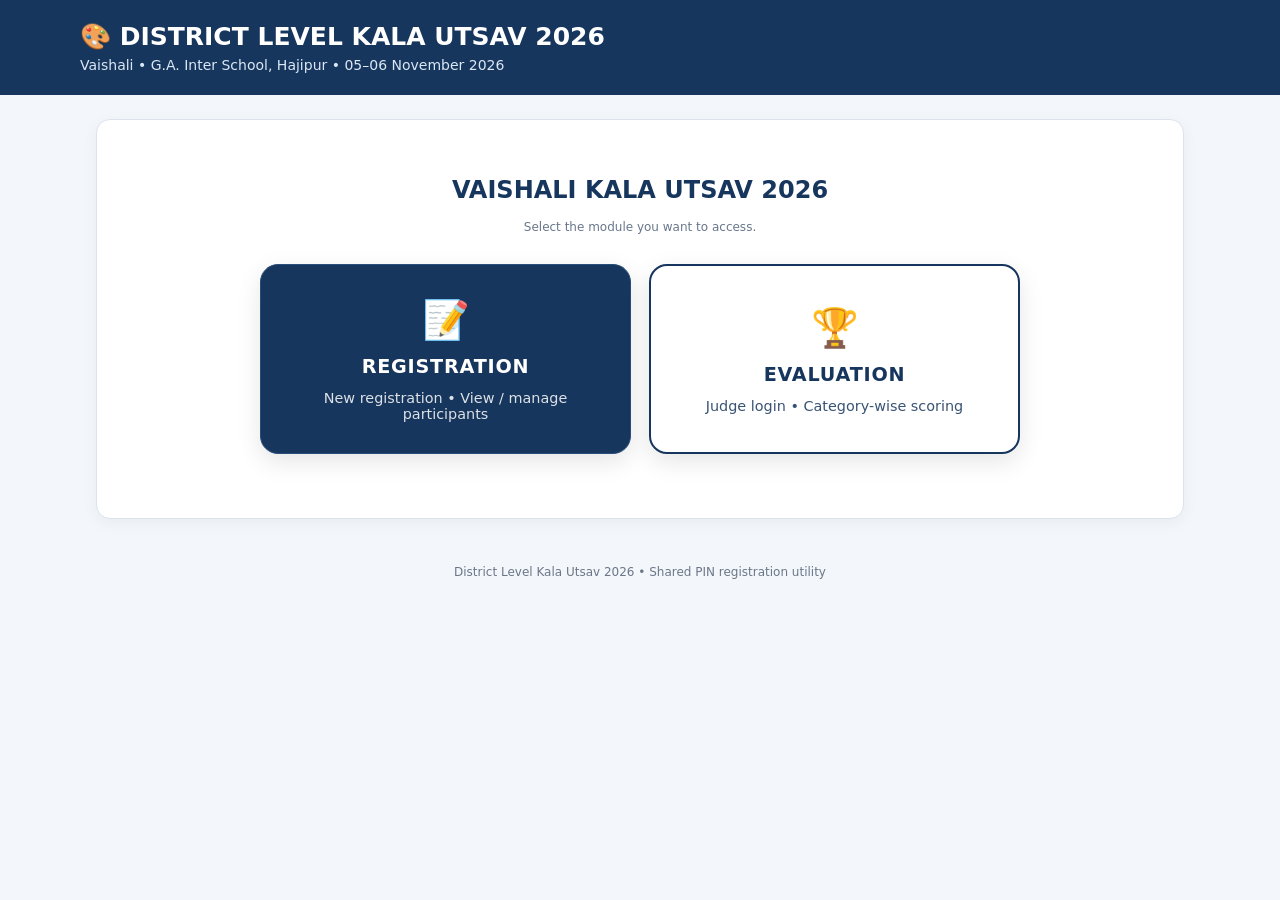
==== kala-utsav-2026/index.html @ 671e61ae "Load corrected PIN validation script" ====
<!doctype html><html lang="en"><head><meta charset="utf-8"><meta name="viewport" content="width=device-width,initial-scale=1"><meta name="theme-color" content="#17365d"><title>Kala Utsav 2026 Registration</title><link rel="manifest" href="manifest.json"><link rel="stylesheet" href="style.css?v=11"></head><body><header><div class="brand">🎨 DISTRICT LEVEL KALA UTSAV 2026</div><div class="sub">Vaishali • G.A. Inter School, Hajipur • 05–06 November 2026</div></header><main><section id="home" class="panel home-panel">
<h1>VAISHALI KALA UTSAV 2026</h1>
<p class="hint">Select the module you want to access.</p>
<div class="home-options">
<button type="button" id="openRegistration" class="home-option"><span class="home-icon">📝</span><strong>REGISTRATION</strong><small>New registration • View / manage participants</small></button>
<button type="button" id="openEvaluation" class="home-option secondary"><span class="home-icon">🏆</span><strong>EVALUATION</strong><small>Judge login • Category-wise scoring</small></button>
</div>
</section><section id="login" class="panel" hidden><button type="button" id="backHome" class="secondary">← Back</button><h1 id="loginHeading">Registration Access</h1><p id="loginDescription">Enter the shared six-digit PIN and select your name.</p><label>Shared PIN<input id="pin" type="password" inputmode="numeric" maxlength="6" autocomplete="current-password" placeholder="6-digit PIN"></label><label>Registration official<select id="operator"><option value="">Select official</option><option>श्रीमती जया</option><option>श्रीमती मांडवी कुमारी</option><option>श्री शिवम कुमार</option></select></label><button id="loginBtn">Enter application</button><p class="hint">Use the shared PIN only with authorised registration officials. Keep it confidential.</p></section><section id="app" hidden><div class="toolbar"><div><b id="welcome"></b><small id="connection"></small></div><button class="secondary" id="logout">Logout</button></div><nav><button class="tab active" data-tab="register">New registration</button><button class="tab" data-tab="records">Registrations</button><button class="tab" data-tab="evaluation">Evaluation</button><button class="tab" data-tab="summary">Dashboard</button><button class="tab" data-tab="backup">Backup / Sync</button></nav><section id="register" class="view panel"><h2>Participant registration</h2><form id="regForm"><div class="grid"><label>Art form<select id="art" required></select></label><label>Event date<select id="eventDate" required></select></label><label>Entry type<input id="entryType" value="Individual" readonly></label><label>Block<select id="block" required><option value="">Select block</option></select></label><label>School name<input id="school" required list="schools" autocomplete="off"><datalist id="schools"></datalist><small id="schoolHint" class="hint">Suggestions are unverified; you can enter a school manually.</small></label><label>School U-DISE (11 digits)<input id="udise" inputmode="numeric" maxlength="11" pattern="[0-9]{11}" placeholder="Enter 11-digit UDISE (if available)"><small class="hint">If unavailable, leave blank. A supplied code must contain exactly 11 digits.</small></label></div><section class="participants"><h3>Participant Names</h3><label>Enter names in one line<input id="participantNames" required autocomplete="off" list="participantSuggestions" placeholder="Team Leader, Member 2, Member 3"><datalist id="participantSuggestions"></datalist><small class="hint">For team members, use the suggestion box below to add each name.</small><label>Find previous participant<input id="participantLookup" list="participantSuggestions" autocomplete="off" placeholder="Type/select a previous participant name"><small class="hint">Select a suggestion to add it to the participant list above.</small></label></label><div class="grid leader-details"><label id="leaderLabel">Participant Class<select id="leaderClass" required><option value="">Select class</option><option value="9">9</option><option value="10">10</option><option value="11">11</option><option value="12">12</option></select></label><label>Gender<select id="leaderGender" required><option value="">Select gender</option><option value="Male">Male</option><option value="Female">Female</option><option value="Other">Other</option></select></label></div></section><label>Remarks<textarea id="remarks" rows="2"></textarea></label><div class="actions"><button type="submit">Save registration</button><button type="reset" class="secondary">Clear form</button></div></form><p class="hint">Registrations are saved locally first and uploaded when online. Pending entries are marked in the records list.</p></section><section id="records" class="view panel" hidden><div class="row"><h2>Registration records</h2><input id="search" placeholder="Search name, school, block or ID"></div><div class="tablewrap"><table><thead><tr><th>ID</th><th>Category</th><th>Date</th><th>Type / Names</th><th>Block</th><th>School</th><th>Official / Sync</th><th></th></tr></thead><tbody id="recordRows"></tbody></table></div></section><section id="evaluation" class="view panel" hidden>
<h2>Judge Evaluation</h2>
<p class="hint">Choose your name and assigned art form. Only entries in your assigned art form will be shown.</p>
<div class="grid">
<label>Judge<select id="judgeSelect"><option value="">Select judge</option></select></label>
<label>Art form<select id="judgeArt"><option value="">Select art form</option></select></label>
</div>
<div class="actions"><button type="button" id="exportEvaluationMarks" class="secondary">Export Evaluation Marks (CSV)</button></div><div id="judgeEntryList"></div>
<div id="judgeScorePanel" hidden class="participants">
<h3 id="judgeEntryTitle"></h3><p id="judgeEntryMeta" class="hint"></p>
<div id="judgeCriteria"></div>
<label>Remarks<textarea id="judgeRemarks" rows="2"></textarea></label>
<button id="saveEvaluation">Save evaluation</button><p id="evaluationMsg" class="hint"></p>
</div></section><section id="summary" class="view panel" hidden><h2>Dashboard</h2><div id="stats" class="stats"></div><h3>Category-wise registrations</h3><div class="tablewrap"><table><thead><tr><th>Art form</th><th>Event date</th><th>Entries</th><th>Named participants</th></tr></thead><tbody id="categoryRows"></tbody></table></div><h3>Block-wise entries</h3><div id="blockSummary"></div></section><section id="backup" class="view panel" hidden><h2>Backup and synchronization</h2><p>Export JSON for full backup or CSV for spreadsheet reporting. Import JSON backups from other devices.</p><div class="actions"><button id="exportJson">Export JSON</button><button id="exportCsv" class="secondary">Export CSV</button><label class="filebtn">Import JSON<input id="importJson" type="file" accept="application/json"></label><button id="syncNow" class="secondary">Sync now</button></div><p id="backupMsg" class="hint"></p></section></section></main><footer>District Level Kala Utsav 2026 • Shared PIN registration utility</footer><script src="app.js?v=13"></script></body></html>
---- kala-utsav-2026/style.css ----
:root{font-family:system-ui,"Segoe UI",sans-serif;color:#172033;background:#f3f6fa}*{box-sizing:border-box}body{margin:0}header{background:#17365d;color:#fff;padding:22px max(18px,calc((100% - 1120px)/2))}.brand{font-weight:800;font-size:clamp(18px,3vw,25px)}.sub{color:#dbe7f5;margin-top:6px;font-size:14px}main{max-width:1120px;margin:24px auto;padding:0 16px}.panel{background:#fff;border:1px solid #dce3ec;border-radius:14px;padding:22px;margin-bottom:18px;box-shadow:0 4px 16px #1a365d0c}h1,h2,h3{margin-top:0;color:#17365d}label{display:block;font-weight:650;font-size:14px;margin:12px 0}input,select,textarea{display:block;width:100%;margin-top:6px;padding:11px;border:1px solid #c8d2df;border-radius:8px;font:inherit;background:#fff;color:#172033}button,.filebtn{border:0;border-radius:8px;background:#1e5a96;color:#fff;padding:11px 16px;font-weight:700;cursor:pointer;font:inherit}.secondary{background:#e8eef5;color:#17365d}.toolbar,.row,.actions{display:flex;align-items:center;justify-content:space-between;gap:10px;flex-wrap:wrap}.toolbar{background:#fff;border-radius:12px;padding:14px 18px;margin-bottom:14px}.toolbar small{display:block;color:#68778b;margin-top:4px}nav{display:flex;gap:8px;flex-wrap:wrap;margin:12px 0}.tab{background:#e5ebf3;color:#17365d}.tab.active{background:#17365d;color:#fff}.grid{display:grid;grid-template-columns:repeat(2,minmax(0,1fr));gap:0 16px}.hint{font-size:12px;color:#68778b;line-height:1.5;margin-top:14px}.tablewrap{overflow:auto}table{border-collapse:collapse;width:100%;font-size:13px}th,td{border:1px solid #dce3ec;padding:9px;text-align:left;vertical-align:top}th{background:#e6eff8;color:#17365d}tbody tr:nth-child(even){background:#f4f7fa}.stats{display:grid;grid-template-columns:repeat(3,1fr);gap:10px}.stat{background:#edf3f9;border-radius:10px;padding:16px}.stat b{font-size:25px;display:block;color:#17365d}.filebtn input{display:none}.filebtn{display:inline-block}footer{text-align:center;padding:22px;color:#6b7788;font-size:12px}@media(max-width:650px){.grid{grid-template-columns:1fr}.panel{padding:16px}.stats{grid-template-columns:1fr 1fr}}
.participants{margin:18px 0;padding:16px;border:1px solid #dce3ec;border-radius:10px;background:#fbfcfe}.participants h3{margin:0}.member-row{display:grid;grid-template-columns:minmax(180px,2fr) minmax(90px,.7fr) minmax(110px,.8fr) auto auto;gap:8px;align-items:center;padding:9px 0;border-bottom:1px solid #e5ebf2}.member-row input,.member-row select{margin:0;min-width:0}.leader-choice{display:flex;align-items:center;gap:5px;margin:0;white-space:nowrap;font-weight:600}.leader-choice input{width:auto;margin:0}.remove-member{padding:8px 10px;font-size:12px}.participants .hint{margin:8px 0 12px}.grid .hint{display:block}@media(max-width:720px){.member-row{grid-template-columns:1fr 1fr;gap:8px}.member-row .member-name{grid-column:1/-1}.leader-choice{grid-column:1}.remove-member{grid-column:2;justify-self:end}}

.member-row{grid-template-columns:minmax(180px,2fr) minmax(90px,.7fr) minmax(110px,.8fr);align-items:center}.member-row strong{font-size:14px;color:#17365d}.participants>label{margin-bottom:12px}.participants>label input{font-weight:400}
@media(max-width:650px){.member-row{grid-template-columns:1fr 1fr}.member-row strong{grid-column:1/-1}}


.home-panel{text-align:center;padding:clamp(24px,5vw,56px) 20px}
.home-panel h1{margin:0 0 10px}
.home-options{display:grid;grid-template-columns:repeat(2,minmax(0,1fr));gap:18px;max-width:760px;margin:28px auto 8px}
.home-option{min-height:190px;display:flex;flex-direction:column;align-items:center;justify-content:center;gap:12px;border-radius:18px;padding:24px;background:#17365d;color:#fff;border:1px solid #294e79;box-shadow:0 8px 24px rgba(0,0,0,.10)}
.home-option.secondary{background:#fff;color:#17365d;border:2px solid #17365d}
.home-option strong{font-size:1.2rem;letter-spacing:.04em}
.home-option small{font-size:.9rem;opacity:.85}
.home-icon{font-size:2.4rem}
@media(max-width:600px){.home-options{grid-template-columns:1fr}.home-option{min-height:145px}}
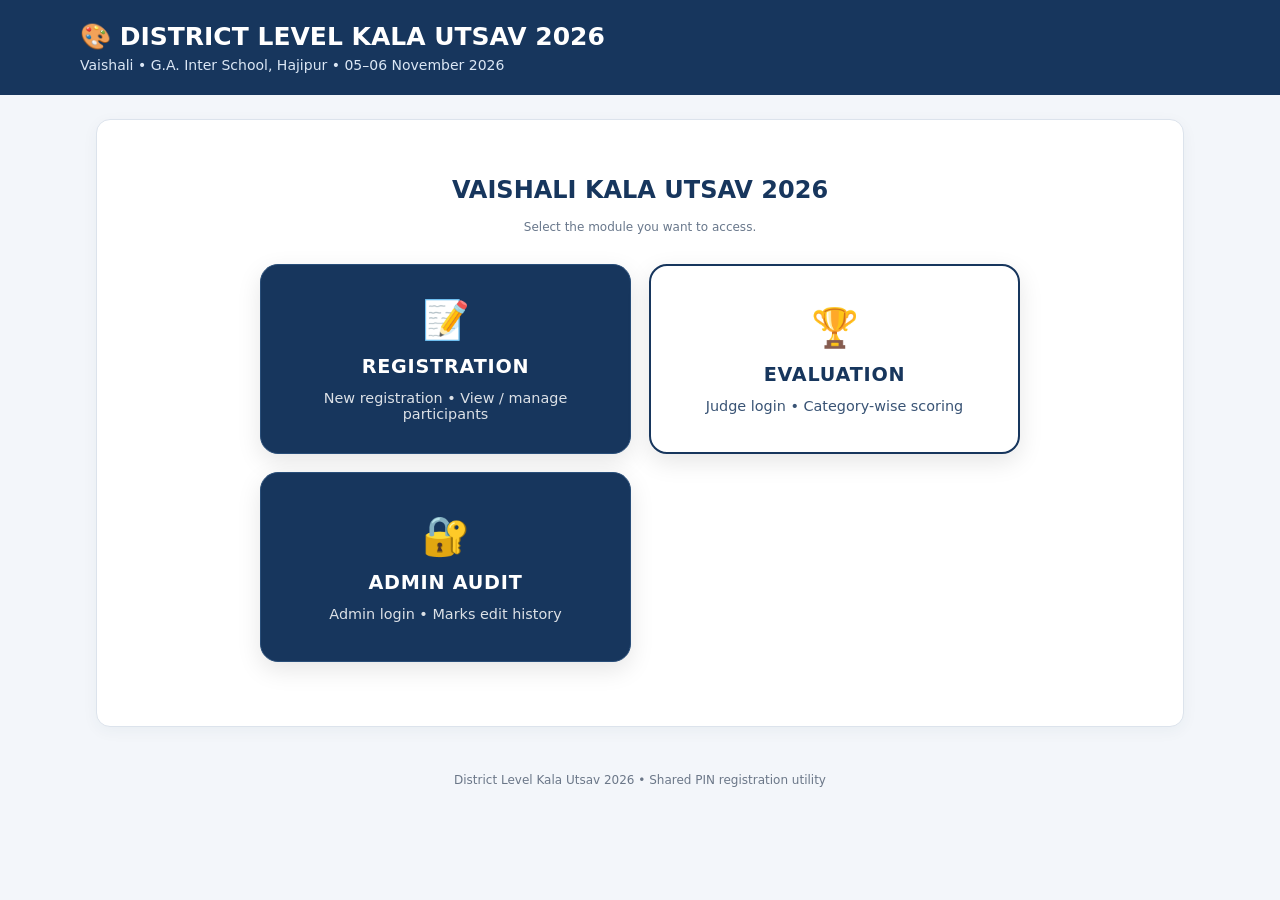
==== commit da4f5606: "Add Admin Audit access option" ====
--- a/kala-utsav-2026/index.html
+++ b/kala-utsav-2026/index.html
@@ -4,8 +4,9 @@
 <div class="home-options">
 <button type="button" id="openRegistration" class="home-option"><span class="home-icon">📝</span><strong>REGISTRATION</strong><small>New registration • View / manage participants</small></button>
 <button type="button" id="openEvaluation" class="home-option secondary"><span class="home-icon">🏆</span><strong>EVALUATION</strong><small>Judge login • Category-wise scoring</small></button>
+<button type="button" id="openAdmin" class="home-option"><span class="home-icon">🔐</span><strong>ADMIN AUDIT</strong><small>Admin login • Marks edit history</small></button>
 </div>
-</section><section id="login" class="panel" hidden><button type="button" id="backHome" class="secondary">← Back</button><h1 id="loginHeading">Registration Access</h1><p id="loginDescription">Enter the shared six-digit PIN and select your name.</p><label>Shared PIN<input id="pin" type="password" inputmode="numeric" maxlength="6" autocomplete="current-password" placeholder="6-digit PIN"></label><label>Registration official<select id="operator"><option value="">Select official</option><option>श्रीमती जया</option><option>श्रीमती मांडवी कुमारी</option><option>श्री शिवम कुमार</option></select></label><button id="loginBtn">Enter application</button><p class="hint">Use the shared PIN only with authorised registration officials. Keep it confidential.</p></section><section id="app" hidden><div class="toolbar"><div><b id="welcome"></b><small id="connection"></small></div><button class="secondary" id="logout">Logout</button></div><nav><button class="tab active" data-tab="register">New registration</button><button class="tab" data-tab="records">Registrations</button><button class="tab" data-tab="evaluation">Evaluation</button><button class="tab" data-tab="summary">Dashboard</button><button class="tab" data-tab="backup">Backup / Sync</button></nav><section id="register" class="view panel"><h2>Participant registration</h2><form id="regForm"><div class="grid"><label>Art form<select id="art" required></select></label><label>Event date<select id="eventDate" required></select></label><label>Entry type<input id="entryType" value="Individual" readonly></label><label>Block<select id="block" required><option value="">Select block</option></select></label><label>School name<input id="school" required list="schools" autocomplete="off"><datalist id="schools"></datalist><small id="schoolHint" class="hint">Suggestions are unverified; you can enter a school manually.</small></label><label>School U-DISE (11 digits)<input id="udise" inputmode="numeric" maxlength="11" pattern="[0-9]{11}" placeholder="Enter 11-digit UDISE (if available)"><small class="hint">If unavailable, leave blank. A supplied code must contain exactly 11 digits.</small></label></div><section class="participants"><h3>Participant Names</h3><label>Enter names in one line<input id="participantNames" required autocomplete="off" list="participantSuggestions" placeholder="Team Leader, Member 2, Member 3"><datalist id="participantSuggestions"></datalist><small class="hint">For team members, use the suggestion box below to add each name.</small><label>Find previous participant<input id="participantLookup" list="participantSuggestions" autocomplete="off" placeholder="Type/select a previous participant name"><small class="hint">Select a suggestion to add it to the participant list above.</small></label></label><div class="grid leader-details"><label id="leaderLabel">Participant Class<select id="leaderClass" required><option value="">Select class</option><option value="9">9</option><option value="10">10</option><option value="11">11</option><option value="12">12</option></select></label><label>Gender<select id="leaderGender" required><option value="">Select gender</option><option value="Male">Male</option><option value="Female">Female</option><option value="Other">Other</option></select></label></div></section><label>Remarks<textarea id="remarks" rows="2"></textarea></label><div class="actions"><button type="submit">Save registration</button><button type="reset" class="secondary">Clear form</button></div></form><p class="hint">Registrations are saved locally first and uploaded when online. Pending entries are marked in the records list.</p></section><section id="records" class="view panel" hidden><div class="row"><h2>Registration records</h2><input id="search" placeholder="Search name, school, block or ID"></div><div class="tablewrap"><table><thead><tr><th>ID</th><th>Category</th><th>Date</th><th>Type / Names</th><th>Block</th><th>School</th><th>Official / Sync</th><th></th></tr></thead><tbody id="recordRows"></tbody></table></div></section><section id="evaluation" class="view panel" hidden>
+</section><section id="login" class="panel" hidden><button type="button" id="backHome" class="secondary">← Back</button><h1 id="loginHeading">Registration Access</h1><p id="loginDescription">Enter the shared six-digit PIN and select your name.</p><label>Shared PIN<input id="pin" type="password" inputmode="numeric" maxlength="6" autocomplete="current-password" placeholder="6-digit PIN"></label><label>Registration official<select id="operator"><option value="">Select official</option><option>श्रीमती जया</option><option>श्रीमती मांडवी कुमारी</option><option>श्री शिवम कुमार</option></select></label><button id="loginBtn">Enter application</button><p class="hint">Use the shared PIN only with authorised registration officials. Keep it confidential.</p></section><section id="app" hidden><div class="toolbar"><div><b id="welcome"></b><small id="connection"></small></div><button class="secondary" id="logout">Logout</button></div><nav><button class="tab active" data-tab="register">New registration</button><button class="tab" data-tab="records">Registrations</button><button class="tab" data-tab="evaluation">Evaluation</button><button class="tab" data-tab="adminAudit" hidden>Audit Log</button><button class="tab" data-tab="summary">Dashboard</button><button class="tab" data-tab="backup">Backup / Sync</button></nav><section id="register" class="view panel"><h2>Participant registration</h2><form id="regForm"><div class="grid"><label>Art form<select id="art" required></select></label><label>Event date<select id="eventDate" required></select></label><label>Entry type<input id="entryType" value="Individual" readonly></label><label>Block<select id="block" required><option value="">Select block</option></select></label><label>School name<input id="school" required list="schools" autocomplete="off"><datalist id="schools"></datalist><small id="schoolHint" class="hint">Suggestions are unverified; you can enter a school manually.</small></label><label>School U-DISE (11 digits)<input id="udise" inputmode="numeric" maxlength="11" pattern="[0-9]{11}" placeholder="Enter 11-digit UDISE (if available)"><small class="hint">If unavailable, leave blank. A supplied code must contain exactly 11 digits.</small></label></div><section class="participants"><h3>Participant Names</h3><label>Enter names in one line<input id="participantNames" required autocomplete="off" list="participantSuggestions" placeholder="Team Leader, Member 2, Member 3"><datalist id="participantSuggestions"></datalist><small class="hint">For team members, use the suggestion box below to add each name.</small><label>Find previous participant<input id="participantLookup" list="participantSuggestions" autocomplete="off" placeholder="Type/select a previous participant name"><small class="hint">Select a suggestion to add it to the participant list above.</small></label></label><div class="grid leader-details"><label id="leaderLabel">Participant Class<select id="leaderClass" required><option value="">Select class</option><option value="9">9</option><option value="10">10</option><option value="11">11</option><option value="12">12</option></select></label><label>Gender<select id="leaderGender" required><option value="">Select gender</option><option value="Male">Male</option><option value="Female">Female</option><option value="Other">Other</option></select></label></div></section><label>Remarks<textarea id="remarks" rows="2"></textarea></label><div class="actions"><button type="submit">Save registration</button><button type="reset" class="secondary">Clear form</button></div></form><p class="hint">Registrations are saved locally first and uploaded when online. Pending entries are marked in the records list.</p></section><section id="records" class="view panel" hidden><div class="row"><h2>Registration records</h2><input id="search" placeholder="Search name, school, block or ID"></div><div class="tablewrap"><table><thead><tr><th>ID</th><th>Category</th><th>Date</th><th>Type / Names</th><th>Block</th><th>School</th><th>Official / Sync</th><th></th></tr></thead><tbody id="recordRows"></tbody></table></div></section><section id="evaluation" class="view panel" hidden>
 <h2>Judge Evaluation</h2>
 <p class="hint">Choose your name and assigned art form. Only entries in your assigned art form will be shown.</p>
 <div class="grid">
@@ -18,4 +19,4 @@
 <div id="judgeCriteria"></div>
 <label>Remarks<textarea id="judgeRemarks" rows="2"></textarea></label>
 <button id="saveEvaluation">Save evaluation</button><p id="evaluationMsg" class="hint"></p>
-</div></section><section id="summary" class="view panel" hidden><h2>Dashboard</h2><div id="stats" class="stats"></div><h3>Category-wise registrations</h3><div class="tablewrap"><table><thead><tr><th>Art form</th><th>Event date</th><th>Entries</th><th>Named participants</th></tr></thead><tbody id="categoryRows"></tbody></table></div><h3>Block-wise entries</h3><div id="blockSummary"></div></section><section id="backup" class="view panel" hidden><h2>Backup and synchronization</h2><p>Export JSON for full backup or CSV for spreadsheet reporting. Import JSON backups from other devices.</p><div class="actions"><button id="exportJson">Export JSON</button><button id="exportCsv" class="secondary">Export CSV</button><label class="filebtn">Import JSON<input id="importJson" type="file" accept="application/json"></label><button id="syncNow" class="secondary">Sync now</button></div><p id="backupMsg" class="hint"></p></section></section></main><footer>District Level Kala Utsav 2026 • Shared PIN registration utility</footer><script src="app.js?v=13"></script></body></html>+</div></section><section id="adminAudit" class="view panel" hidden><h2>Admin Audit Log</h2><p class="hint">History of first-time scores and every subsequent edit.</p><button type="button" id="refreshAudit" class="secondary">Refresh Audit Log</button><div class="tablewrap"><table><thead><tr><th>Changed at</th><th>Judge</th><th>Participant ID</th><th>Category</th><th>Action</th><th>Old Total</th><th>New Total</th><th>Old Marks</th><th>New Marks</th><th>Remarks</th></tr></thead><tbody id="auditRows"></tbody></table></div></section><section id="summary" class="view panel" hidden><h2>Dashboard</h2><div id="stats" class="stats"></div><h3>Category-wise registrations</h3><div class="tablewrap"><table><thead><tr><th>Art form</th><th>Event date</th><th>Entries</th><th>Named participants</th></tr></thead><tbody id="categoryRows"></tbody></table></div><h3>Block-wise entries</h3><div id="blockSummary"></div></section><section id="backup" class="view panel" hidden><h2>Backup and synchronization</h2><p>Export JSON for full backup or CSV for spreadsheet reporting. Import JSON backups from other devices.</p><div class="actions"><button id="exportJson">Export JSON</button><button id="exportCsv" class="secondary">Export CSV</button><label class="filebtn">Import JSON<input id="importJson" type="file" accept="application/json"></label><button id="syncNow" class="secondary">Sync now</button></div><p id="backupMsg" class="hint"></p></section></section></main><footer>District Level Kala Utsav 2026 • Shared PIN registration utility</footer><script src="app.js?v=14"></script></body></html>
